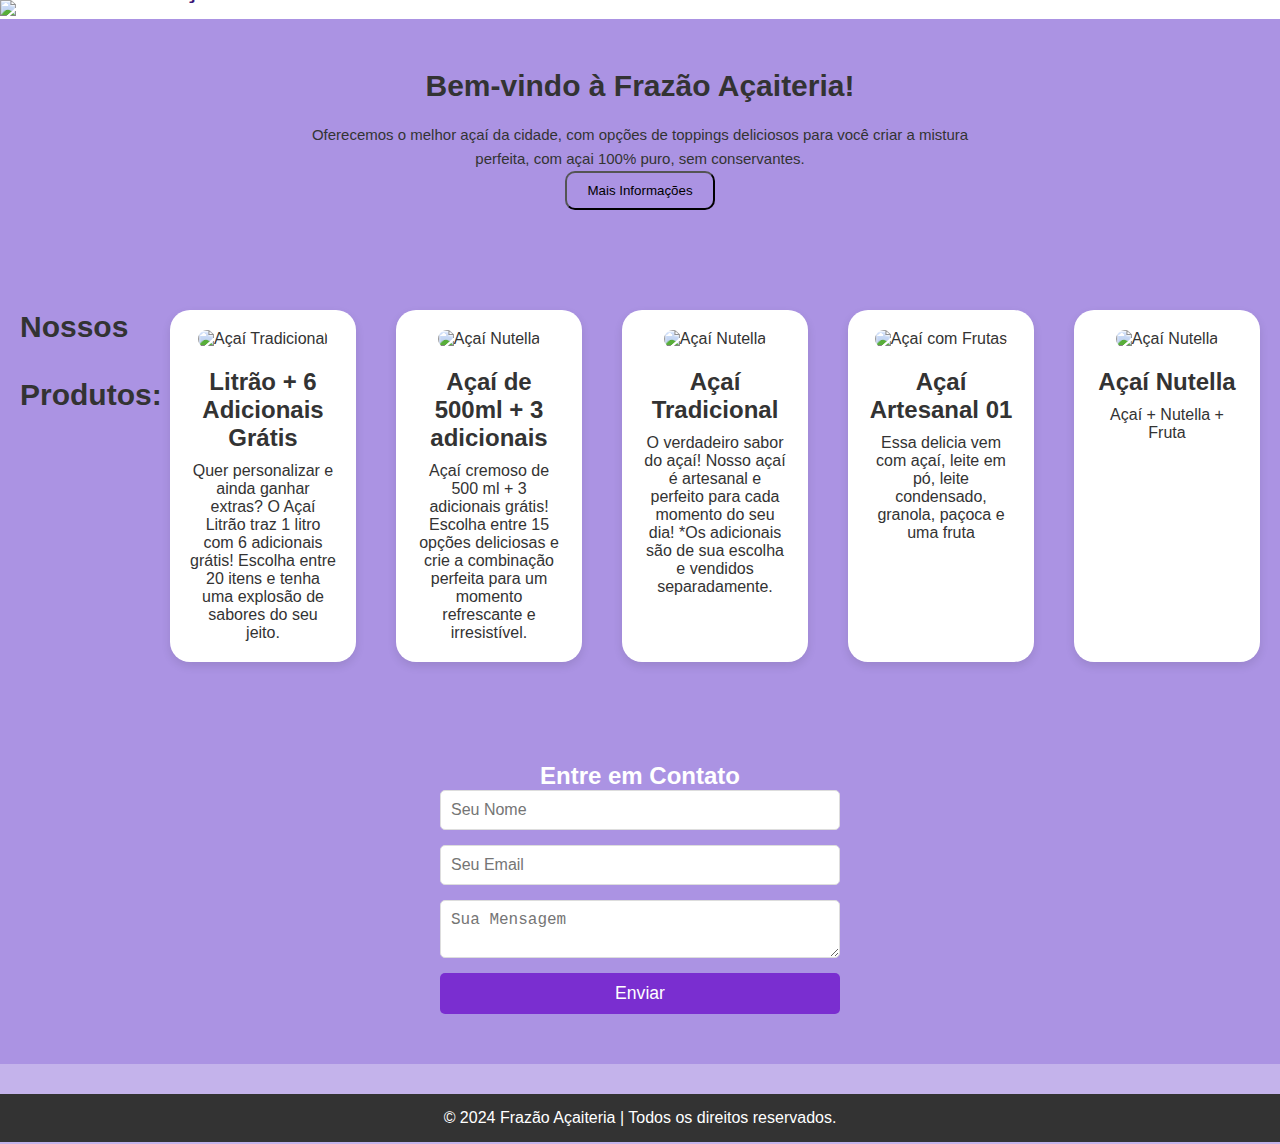
==== index.html @ 7255c127 "first" ====
<!DOCTYPE html>
<html lang="pt-br">
<head>
    <meta charset="UTF-8">
    <meta name="viewport" content="width=device-width, initial-scale=1.0">
    <meta http-equiv="X-UA-Compatible" content="ie=edge">
    <title>Frazão Açaiteria</title>
    <link rel="stylesheet" href="css/style.css">
</head>
<body>
    <!-- Cabeçalho -->
    <header class="cabeçalho">
        <div class="logo">
            <img src="img/logo.png" class="img-logo">
            <h1 class="title">Frazão Açaiteria</h1>
        </div>
        <nav>
            <ul>
                <li>
                    <a href="#sobre">Sobre</a>
                </li>
                <li>
                    <a href="#produtos">Produtos</a>
                </li>
                <li>
                    <a href="#contato">Contato</a>
                </li>
            </ul>
        </nav>
    </header>

    <!-- Seção sobre -->
    <section id="sobre" class="sobre">
        <h2>Bem-vindo à Frazão Açaiteria!</h2>
        <p>Oferecemos o melhor açaí da cidade, com opções de toppings deliciosos para você criar a mistura perfeita, com açai 100% puro, sem conservantes.</p>
        <button class="link-info">Mais Informações</button>
    </section>

    <!-- Seção Produtos -->
    <section id="produtos" class="produtos">
        <h2>Nossos<br><br>Produtos:</h2>
        <div class="card">
            <img src="img/img 7.jpg" alt="Açaí Tradicional">
            <h3>Litrão + 6 Adicionais Grátis</h3>
            <p>Quer personalizar e ainda ganhar extras? O Açaí Litrão traz 1 litro com 6 adicionais grátis! Escolha entre 20 itens e tenha uma explosão de sabores do seu jeito.</p>
        </div>
        <div class="card-2">
            <img src="img/img 4.jpg" alt="Açaí Nutella">
            <h3>Açaí de 500ml + 3 adicionais</h3>
            <p>Açaí cremoso de 500 ml + 3 adicionais grátis! Escolha entre 15 opções deliciosas e crie a combinação perfeita para um momento refrescante e irresistível.</p>
        </div>
        <div class="card-2">
            <img src="img/img 1.jpg" alt="Açaí Nutella">
            <h3>Açaí Tradicional</h3>
            <p>O verdadeiro sabor do açaí! Nosso açaí é artesanal e perfeito para cada momento do seu dia! *Os adicionais são de sua escolha e vendidos separadamente.</p>
        </div>
        <div class="card-1">
            <img src="img/img 2.jpg" alt="Açaí com Frutas">
            <h3>Açaí Artesanal 01</h3>
            <p>Essa delicia vem com açaí, leite em pó, leite condensado, granola, paçoca e uma fruta</p>
        </div>
        <div class="card-2">
            <img src="img/img 3.jpg" alt="Açaí Nutella">
            <h3>Açaí Nutella</h3>
            <p>Açaí + Nutella + Fruta</p>
        </div>
    </section>

    <!-- Seção Contato -->
    <section id="contato" class="contato">
        <h2>Entre em Contato</h2>
        <form id="form-contato">
            <input type="text" id="nome" placeholder="Seu Nome" required>
            <input type="email" id="email" placeholder="Seu Email" required>
            <textarea id="mensagem" placeholder="Sua Mensagem" required></textarea>
            <button type="submit">Enviar</button>
        </form>
    </section>

    <section>
        <div class="modal">
            <div class="modal-conteudo">
              <h2>Venom 3: A Ultima Rodada</h2>
              <p>Caçados por forças tanto do seu planeta natal quanto da Terra, a dupla se encontra em um aperto crescente, com a rede se fechando rapidamente ao seu redor. 
                À medida que a pressão aumenta, Eddie e Venom são forçados a tomar uma decisão devastadora que marcará o fim de sua última dança juntos.
              </p>
              <p>Gênero: <strong>Ação</strong></p>
              <p>Ano de Lançamento: <strong>2024</strong></p>
            </div>
          </div>
    </section>

    <!-- Rodapé -->
    <footer>
        <p>&copy; 2024 Frazão Açaiteria | Todos os direitos reservados.</p>
    </footer>

    <script src="js/script_1.js"></script>
</body>
</html>
---- css/style.css ----
/* Resetando estilos padrões */
* {
    margin: 0;
    padding: 0;
    box-sizing: border-box;
}

/* Corpo e fontes */
body {
    font-family: 'Arial', sans-serif;
    background-color: #997cdd93;
    color: #333;
}

/* Cabeçalho */
.cabeçalho {
    background-color: white;
    padding-bottom: 15px;
}

.img-logo {
    width: 60px;
    margin-top: 0px;
    margin-left: 0px;
}

.title {
    font-size: 25px;
    color: rgb(59, 22, 119);
    margin-left: 80px;
    margin-top: -45px;
}

header nav ul {
    list-style: none;
    display: flex;
    margin-left: 850px;
}

header nav ul li {
    margin-left: 65px;
    margin-top: -25px;
}

header nav ul li a {
    text-decoration: none;
    color: purple;
    font-size: 20px;
    
}

header nav ul li a:hover {
    text-decoration: underline;
    margin-top: 20px;
}

/* Seção Sobre */
.sobre {
    padding: 50px 20px;
    background-color: #997cdd93;
    text-align: center;
}

.sobre h2 {
    font-size: 30px;
    margin-bottom: 20px;
}

.sobre p {
    font-size: 15px;
    line-height: 1.6;
    max-width: 700px;
    margin: 0 auto;
}

/* Seção Produtos */
.produtos {
    display: flex;
    gap: 20px;
    padding: 50px 20px;
    background-color: #997cdd93;
}

.produtos h2 {
    font-size: 30px;
    width: 110px;
    margin-bottom: 200px;
}

.card {
    background-color: white;
    padding: 20px;
    border-radius: 20px;
    text-align: center;
    width: 250px;
    box-shadow: 0 4px 10px rgba(0, 0, 0, 0.1);
    margin-left: 20px;
}

.card-1 {
    background-color: white;
    padding: 20px;
    border-radius: 20px;
    text-align: center;
    width: 250px;
    box-shadow: 0 4px 10px rgba(0, 0, 0, 0.1);
    margin-left: 20px;
}

.card-2 {
    background-color: white;
    padding: 20px;
    border-radius: 20px;
    text-align: center;
    width: 250px;
    box-shadow: 0 4px 10px rgba(0, 0, 0, 0.1);
    margin-left: 20px;
}

.card img {
    width: 100%;
    height: auto;
    border-radius: 10px;
    margin-bottom: 20px;
}

.card-1 img {
    width: 100%;
    height: auto;
    border-radius: 10px;
    margin-bottom: 20px;
}

.card-2 img {
    width: 100%;
    height: auto;
    border-radius: 10px;
    margin-bottom: 20px;
}

.card h3 {
    font-size: 1.5rem;
    margin-bottom: 10px;
}

.card-1 h3 {
    font-size: 1.5rem;
    margin-bottom: 10px;
}

.card-2 h3 {
    font-size: 1.5rem;
    margin-bottom: 10px;
}

/* Seção Contato */
.contato {
    background-color: #997cdd93;
    color: white;
    padding: 50px 20px;
    text-align: center;
}

.contato form {
    display: flex;
    flex-direction: column;
    gap: 15px;
    max-width: 400px;
    margin: 0 auto;
}

.contato input, .contato textarea {
    padding: 10px;
    font-size: 1rem;
    border-radius: 5px;
    border: 1px solid #ddd;
    width: 100%;
}

.contato button {
    padding: 10px 20px;
    font-size: 1.1rem;
    background-color: #7a2ed0;
    color: white;
    border: none;
    border-radius: 5px;
    cursor: pointer;
}

.contato button:hover {
    background-color: #b26922;
}

/* Modal */
.modal {
    display: none;
    /* Mostrar NADA */
    position: fixed;
    z-index: 5;
    left: 0;
    top: 0;
    width: 100%;
    height: 100%;
    background-color: rgba(0, 0, 0, 0.8);
}

.modal-conteudo {
    background-color: #181818;
    margin: 30px auto;
    padding: 20px;
    width: 60%;
    color: white;
}

.link-info {
    background-color: transparent;
    padding: 10px 20px;
    border-radius: 10px;
    cursor: pointer;
}


/* Rodapé */
footer {
    background-color: #333;
    color: white;
    text-align: center;
    padding: 15px;
    margin-top: 30px;
}

/* Responsividade */
@media (max-width: 768px) {
    .produtos {
        flex-direction: column;
        align-items: center;
    }

    header nav ul {
        flex-direction: column;
        align-items: center;
        margin-top: 10px;
    }

    header nav ul li {
        margin: 10px 0;
    }
}
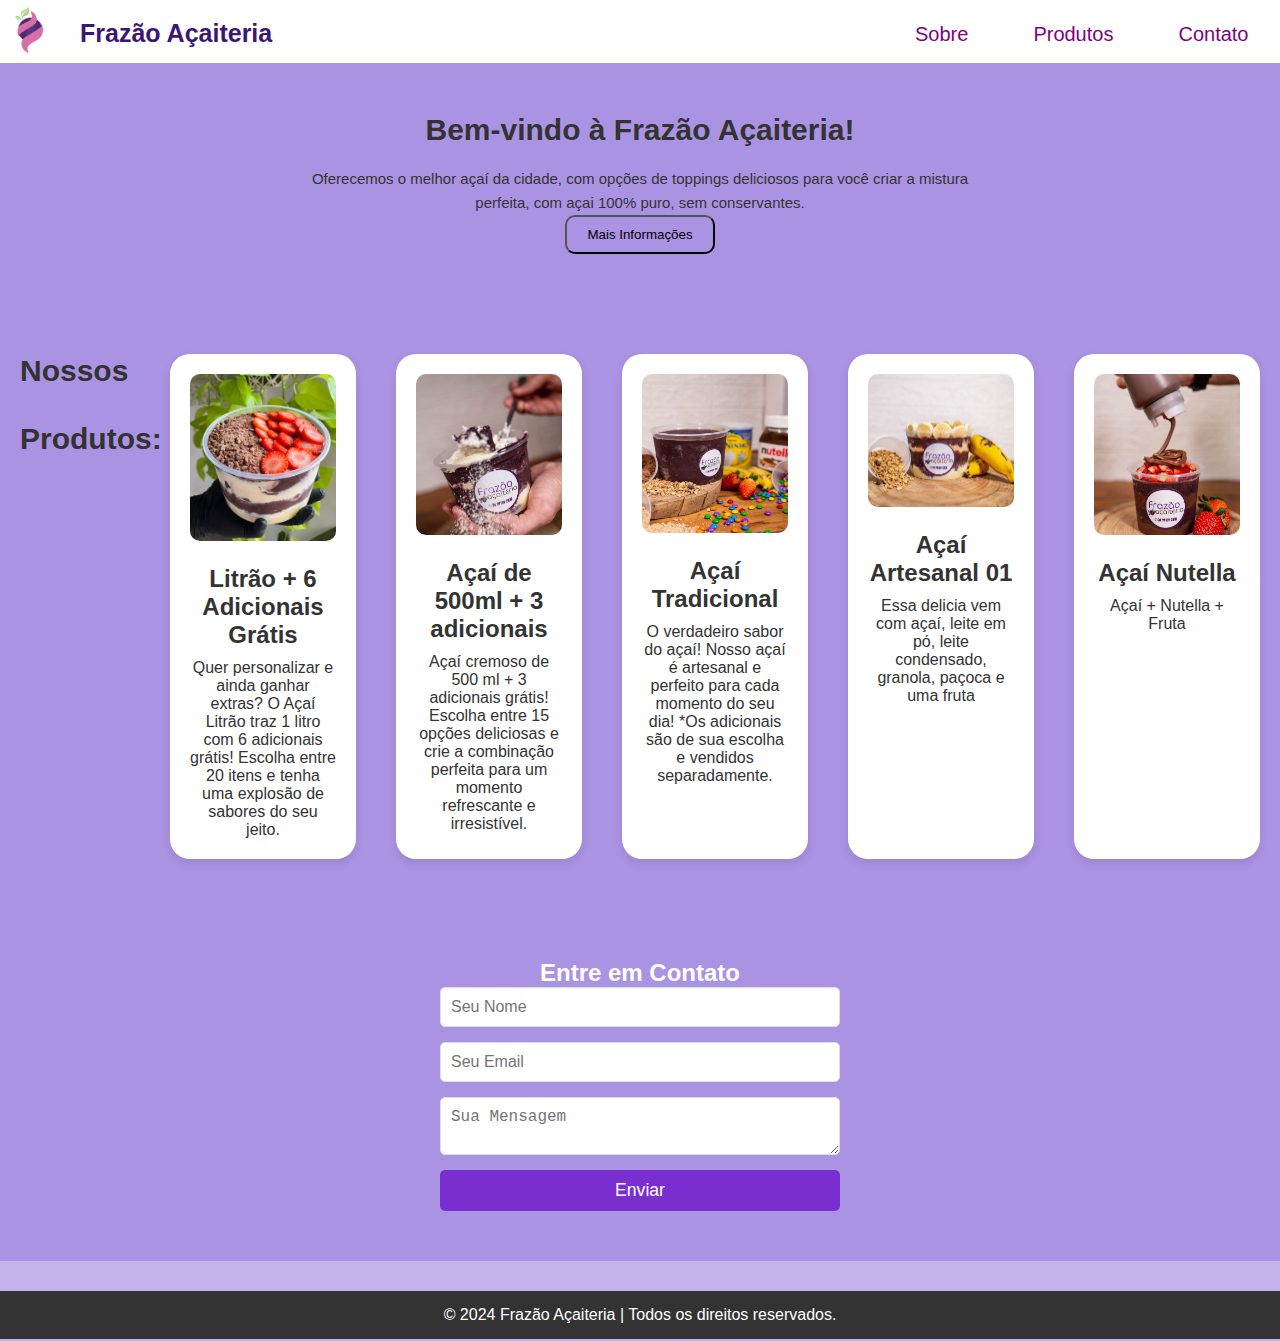
==== commit 2332adba: "up" ====
--- a/index.html
+++ b/index.html
@@ -95,6 +95,6 @@
         <p>&copy; 2024 Frazão Açaiteria | Todos os direitos reservados.</p>
     </footer>
 
-    <script src="js/script_1.js"></script>
+    <script src="js/script.js"></script>
 </body>
 </html>